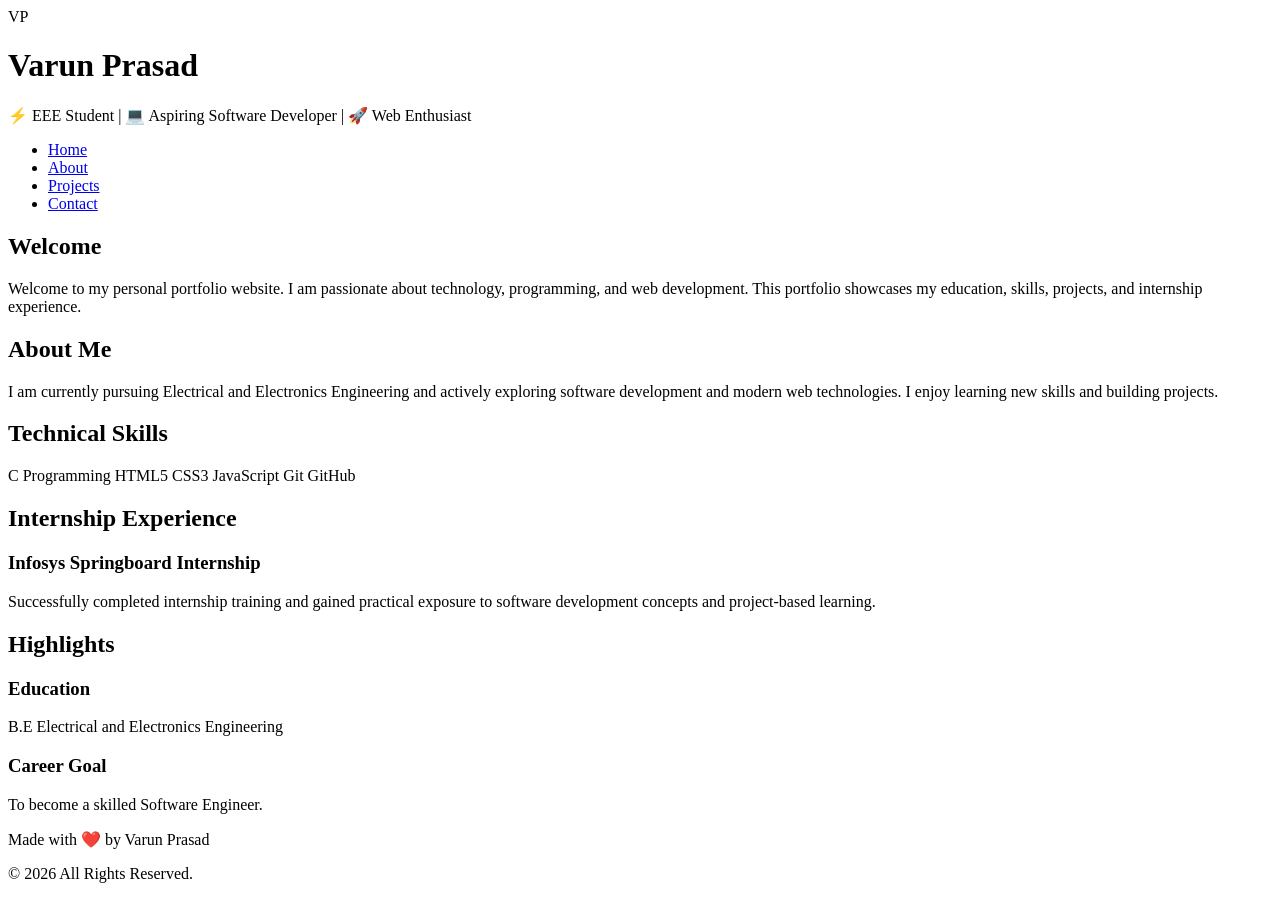
==== index.html @ 12b200ab "Add files via upload" ====
<!DOCTYPE html>
<html lang="en">
<head>
    <meta charset="UTF-8">
    <meta name="viewport" content="width=device-width, initial-scale=1.0">

    <title>Varun Prasad | Portfolio</title>

    <meta name="description" content="Portfolio of Varun Prasad, EEE Student and Aspiring Software Developer">
    <meta name="keywords" content="Portfolio, EEE, HTML, CSS, Internship">
    <meta name="author" content="Varun Prasad">

    <link rel="stylesheet" href="css/style.css">
</head>

<body>

<header>
    <div class="profile-circle">VP</div>

    <h1>Varun Prasad</h1>

    <p>
        ⚡ EEE Student | 💻 Aspiring Software Developer | 🚀 Web Enthusiast
    </p>

    <nav aria-label="Main Navigation">
        <ul>
            <li><a href="index.html">Home</a></li>
            <li><a href="about.html">About</a></li>
            <li><a href="projects.html">Projects</a></li>
            <li><a href="contact.html">Contact</a></li>
        </ul>
    </nav>
</header>

<main>

<section>
    <h2>Welcome</h2>

    <p>
        Welcome to my personal portfolio website. I am passionate about
        technology, programming, and web development. This portfolio
        showcases my education, skills, projects, and internship experience.
    </p>
</section>

<section>
    <h2>About Me</h2>

    <p>
        I am currently pursuing Electrical and Electronics Engineering
        and actively exploring software development and modern web
        technologies. I enjoy learning new skills and building projects.
    </p>
</section>

<section>
    <h2>Technical Skills</h2>

    <div class="skills">
        <span>C Programming</span>
        <span>HTML5</span>
        <span>CSS3</span>
        <span>JavaScript</span>
        <span>Git</span>
        <span>GitHub</span>
    </div>
</section>

<section>
    <h2>Internship Experience</h2>

    <article>
        <h3>Infosys Springboard Internship</h3>

        <p>
            Successfully completed internship training and gained practical
            exposure to software development concepts and project-based learning.
        </p>
    </article>
</section>

<section>
    <h2>Highlights</h2>

    <article>
        <h3>Education</h3>
        <p>B.E Electrical and Electronics Engineering</p>
    </article>

    

    <article>
        <h3>Career Goal</h3>
        <p>To become a skilled Software Engineer.</p>
    </article>
</section>

</main>

<footer>
    <p>Made with ❤️ by Varun Prasad</p>
    <p>&copy; 2026 All Rights Reserved.</p>
</footer>

</body>
</html>
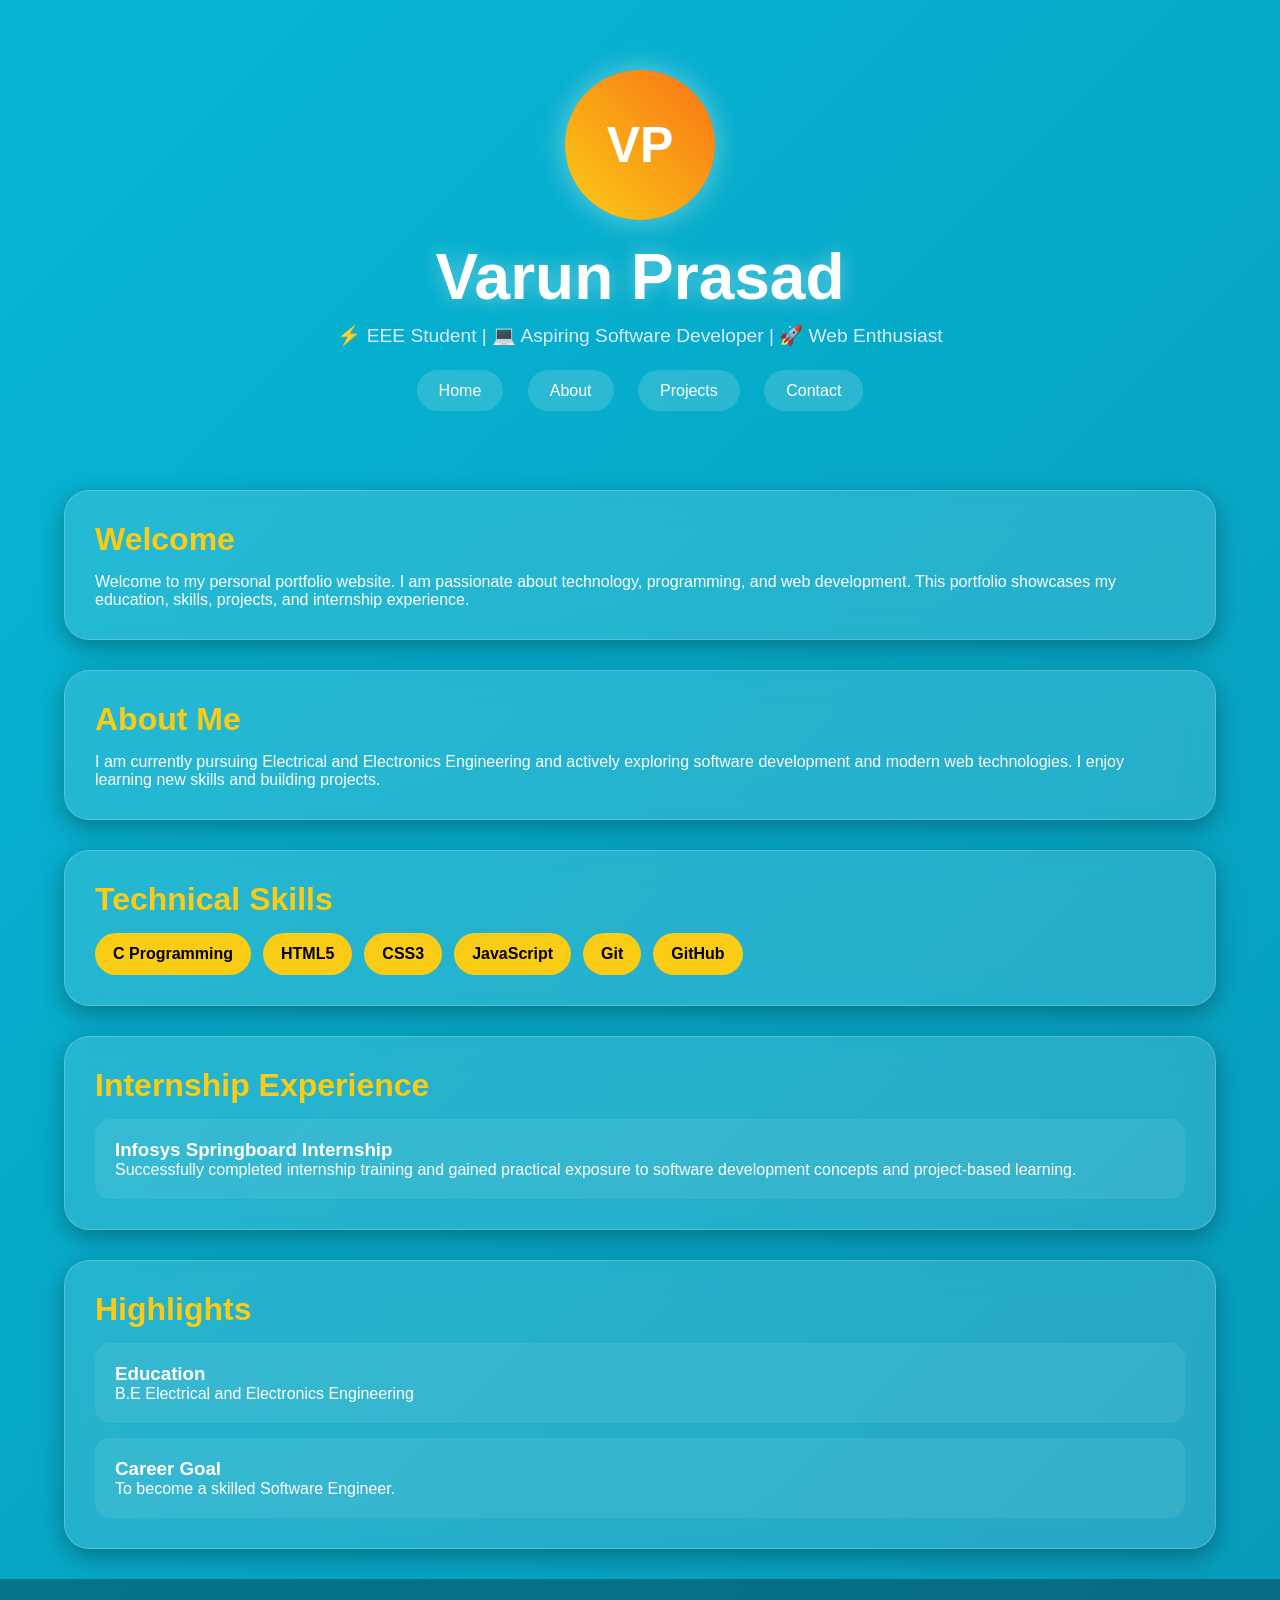
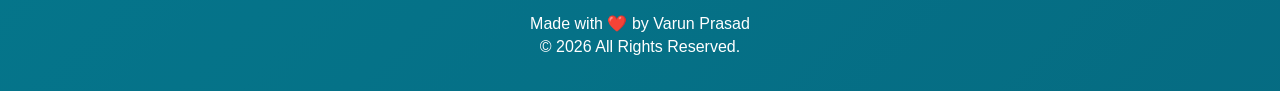
==== commit ad56da19: "Update index.html" ====
--- a/index.html
+++ b/index.html
@@ -10,7 +10,7 @@
     <meta name="keywords" content="Portfolio, EEE, HTML, CSS, Internship">
     <meta name="author" content="Varun Prasad">
 
-    <link rel="stylesheet" href="css/style.css">
+    <link rel="stylesheet" href="style.css">
 </head>
 
 <body>
@@ -106,4 +106,4 @@
 </footer>
 
 </body>
-</html>+</html>
--- a/style.css
+++ b/style.css
@@ -0,0 +1,187 @@
+*{
+    margin:0;
+    padding:0;
+    box-sizing:border-box;
+    scroll-behavior:smooth;
+}
+
+body{
+    font-family:'Poppins',sans-serif;
+    background:linear-gradient(-45deg,#0f172a,#1e3a8a,#0891b2,#06b6d4);
+    background-size:400% 400%;
+    animation:gradientBG 12s ease infinite;
+    color:white;
+    min-height:100vh;
+}
+
+@keyframes gradientBG{
+    0%{background-position:0% 50%;}
+    50%{background-position:100% 50%;}
+    100%{background-position:0% 50%;}
+}
+
+header{
+    text-align:center;
+    padding:50px 20px;
+}
+
+header h1{
+    font-size:4rem;
+    text-shadow:0 0 20px rgba(255,255,255,0.4);
+    margin-bottom:10px;
+}
+
+header p{
+    font-size:1.2rem;
+    color:#dbeafe;
+}
+
+.profile-circle{
+    width:150px;
+    height:150px;
+    border-radius:50%;
+    margin:20px auto;
+    display:flex;
+    justify-content:center;
+    align-items:center;
+    background:linear-gradient(45deg,#facc15,#f97316);
+    color:white;
+    font-size:50px;
+    font-weight:bold;
+    box-shadow:0 0 30px rgba(255,255,255,0.4);
+}
+
+nav ul{
+    list-style:none;
+    margin-top:25px;
+}
+
+nav ul li{
+    display:inline-block;
+    margin:10px;
+}
+
+nav ul li a{
+    text-decoration:none;
+    color:white;
+    padding:12px 22px;
+    border-radius:30px;
+    background:rgba(255,255,255,0.15);
+    backdrop-filter:blur(10px);
+    transition:0.3s;
+}
+
+nav ul li a:hover{
+    background:white;
+    color:#1e3a8a;
+    transform:scale(1.1);
+}
+
+main{
+    width:90%;
+    max-width:1200px;
+    margin:auto;
+}
+
+section{
+    background:rgba(255,255,255,0.12);
+    backdrop-filter:blur(15px);
+    border:1px solid rgba(255,255,255,0.2);
+    border-radius:25px;
+    padding:30px;
+    margin:30px 0;
+    box-shadow:0 8px 25px rgba(0,0,0,0.3);
+    transition:0.4s;
+}
+
+section:hover{
+    transform:translateY(-10px);
+    box-shadow:0 15px 35px rgba(0,0,0,0.4);
+}
+
+h2{
+    color:#facc15;
+    margin-bottom:15px;
+    font-size:2rem;
+}
+
+article{
+    background:rgba(255,255,255,0.08);
+    padding:20px;
+    border-radius:15px;
+    margin-top:15px;
+    transition:0.3s;
+}
+
+article:hover{
+    transform:scale(1.02);
+}
+
+.skills{
+    display:flex;
+    flex-wrap:wrap;
+    gap:12px;
+}
+
+.skills span{
+    background:#facc15;
+    color:black;
+    padding:12px 18px;
+    border-radius:30px;
+    font-weight:bold;
+}
+
+input,
+textarea{
+    width:100%;
+    padding:14px;
+    margin-top:10px;
+    margin-bottom:15px;
+    border:none;
+    border-radius:10px;
+    font-size:1rem;
+}
+
+button{
+    background:#facc15;
+    color:black;
+    border:none;
+    padding:14px 25px;
+    border-radius:30px;
+    font-size:1rem;
+    font-weight:bold;
+    cursor:pointer;
+    transition:0.3s;
+}
+
+button:hover{
+    transform:scale(1.05);
+    background:white;
+}
+
+footer{
+    text-align:center;
+    padding:30px;
+    margin-top:30px;
+    background:rgba(0,0,0,0.3);
+}
+
+footer p{
+    margin:5px;
+}
+
+@media(max-width:768px){
+
+    header h1{
+        font-size:2.5rem;
+    }
+
+    nav ul li{
+        display:block;
+        margin:12px 0;
+    }
+
+    .skills{
+        justify-content:center;
+    }
+}
